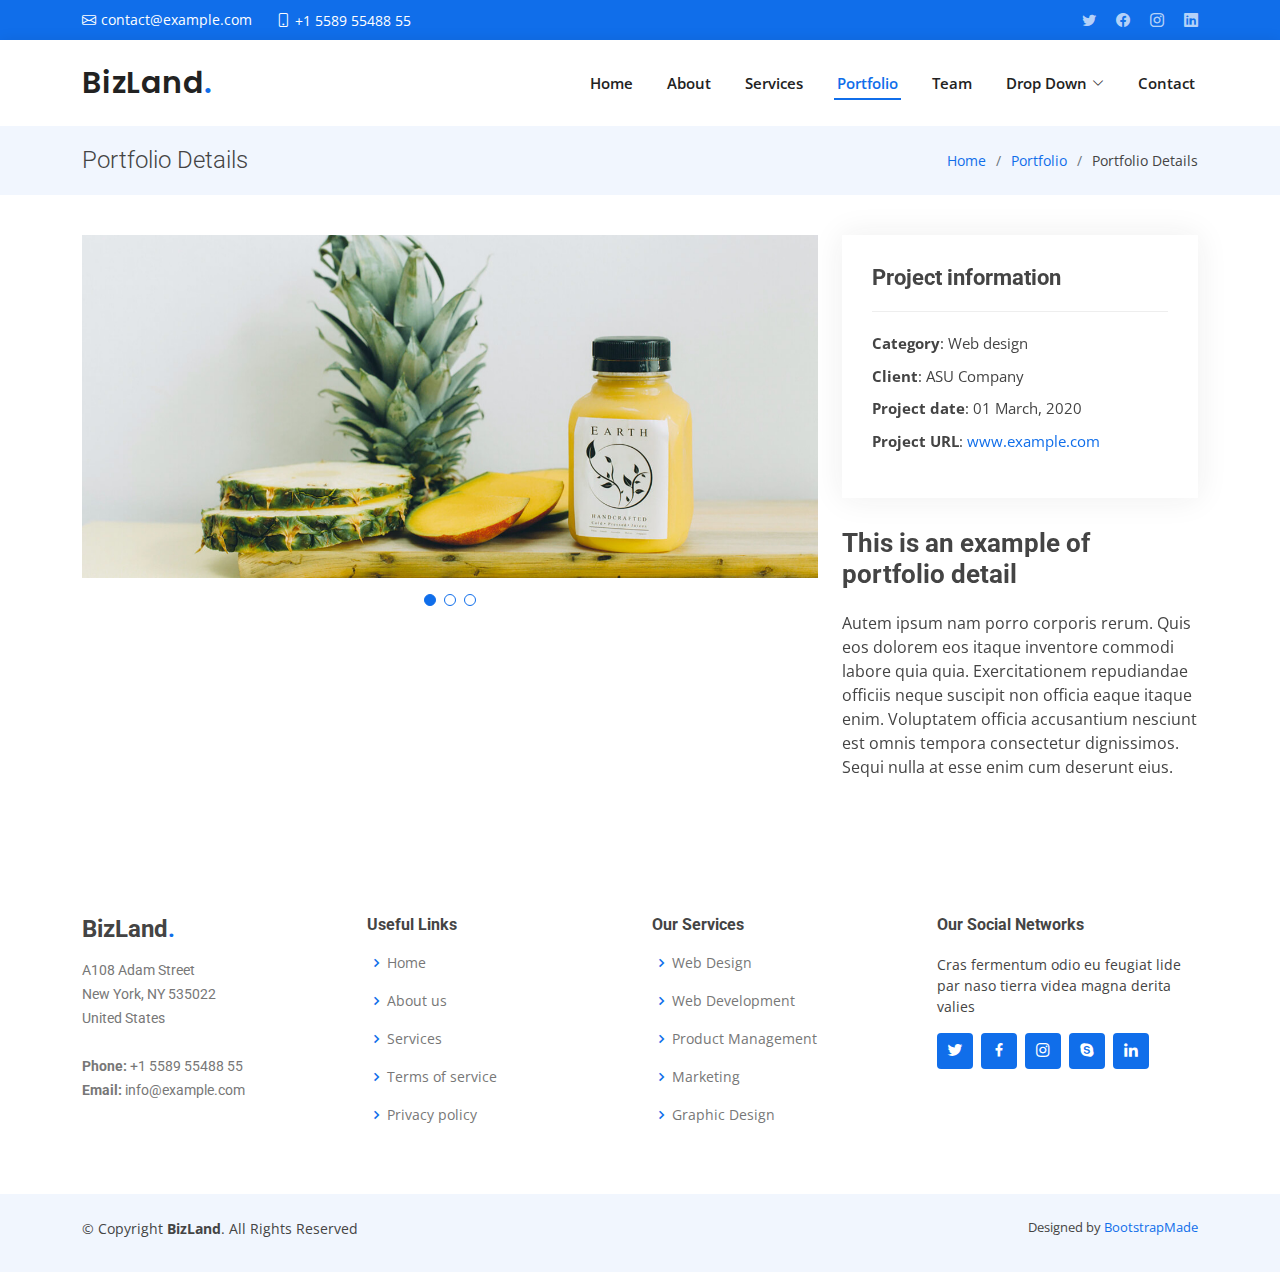
==== docs/portfolio-details.html @ 3b8ade5c "Everything added to docs" ====
<!DOCTYPE html>
<html lang="en">

<head>
  <meta charset="utf-8">
  <meta content="width=device-width, initial-scale=1.0" name="viewport">

  <title>Portfolio Details - BizLand Bootstrap Template</title>
  <meta content="" name="description">
  <meta content="" name="keywords">

  <!-- Favicons -->
  <link href="assets/img/favicon.png" rel="icon">
  <link href="assets/img/apple-touch-icon.png" rel="apple-touch-icon">

  <!-- Google Fonts -->
  <link href="https://fonts.googleapis.com/css?family=Open+Sans:300,300i,400,400i,600,600i,700,700i|Roboto:300,300i,400,400i,500,500i,600,600i,700,700i|Poppins:300,300i,400,400i,500,500i,600,600i,700,700i" rel="stylesheet">

  <!-- Vendor CSS Files -->
  <link href="assets/vendor/aos/aos.css" rel="stylesheet">
  <link href="assets/vendor/bootstrap/css/bootstrap.min.css" rel="stylesheet">
  <link href="assets/vendor/bootstrap-icons/bootstrap-icons.css" rel="stylesheet">
  <link href="assets/vendor/boxicons/css/boxicons.min.css" rel="stylesheet">
  <link href="assets/vendor/glightbox/css/glightbox.min.css" rel="stylesheet">
  <link href="assets/vendor/swiper/swiper-bundle.min.css" rel="stylesheet">

  <!-- Template Main CSS File -->
  <link href="assets/css/style.css" rel="stylesheet">

  <!-- =======================================================
  * Template Name: BizLand - v3.8.1
  * Template URL: https://bootstrapmade.com/bizland-bootstrap-business-template/
  * Author: BootstrapMade.com
  * License: https://bootstrapmade.com/license/
  ======================================================== -->
</head>

<body>

  <!-- ======= Top Bar ======= -->
  <section id="topbar" class="d-flex align-items-center">
    <div class="container d-flex justify-content-center justify-content-md-between">
      <div class="contact-info d-flex align-items-center">
        <i class="bi bi-envelope d-flex align-items-center"><a href="mailto:contact@example.com">contact@example.com</a></i>
        <i class="bi bi-phone d-flex align-items-center ms-4"><span>+1 5589 55488 55</span></i>
      </div>
      <div class="social-links d-none d-md-flex align-items-center">
        <a href="#" class="twitter"><i class="bi bi-twitter"></i></a>
        <a href="#" class="facebook"><i class="bi bi-facebook"></i></a>
        <a href="#" class="instagram"><i class="bi bi-instagram"></i></a>
        <a href="#" class="linkedin"><i class="bi bi-linkedin"></i></i></a>
      </div>
    </div>
  </section>

  <!-- ======= Header ======= -->
  <header id="header" class="d-flex align-items-center">
    <div class="container d-flex align-items-center justify-content-between">

      <h1 class="logo"><a href="index.html">BizLand<span>.</span></a></h1>
      <!-- Uncomment below if you prefer to use an image logo -->
      <!-- <a href="index.html" class="logo"><img src="assets/img/logo.png" alt=""></a>-->

      <nav id="navbar" class="navbar">
        <ul>
          <li><a class="nav-link scrollto " href="#hero">Home</a></li>
          <li><a class="nav-link scrollto" href="#about">About</a></li>
          <li><a class="nav-link scrollto" href="#services">Services</a></li>
          <li><a class="nav-link scrollto active" href="#portfolio">Portfolio</a></li>
          <li><a class="nav-link scrollto" href="#team">Team</a></li>
          <li class="dropdown"><a href="#"><span>Drop Down</span> <i class="bi bi-chevron-down"></i></a>
            <ul>
              <li><a href="#">Drop Down 1</a></li>
              <li class="dropdown"><a href="#"><span>Deep Drop Down</span> <i class="bi bi-chevron-right"></i></a>
                <ul>
                  <li><a href="#">Deep Drop Down 1</a></li>
                  <li><a href="#">Deep Drop Down 2</a></li>
                  <li><a href="#">Deep Drop Down 3</a></li>
                  <li><a href="#">Deep Drop Down 4</a></li>
                  <li><a href="#">Deep Drop Down 5</a></li>
                </ul>
              </li>
              <li><a href="#">Drop Down 2</a></li>
              <li><a href="#">Drop Down 3</a></li>
              <li><a href="#">Drop Down 4</a></li>
            </ul>
          </li>
          <li><a class="nav-link scrollto" href="#contact">Contact</a></li>
        </ul>
        <i class="bi bi-list mobile-nav-toggle"></i>
      </nav><!-- .navbar -->

    </div>
  </header><!-- End Header -->

  <main id="main" data-aos="fade-up">

    <!-- ======= Breadcrumbs Section ======= -->
    <section class="breadcrumbs">
      <div class="container">

        <div class="d-flex justify-content-between align-items-center">
          <h2>Portfolio Details</h2>
          <ol>
            <li><a href="index.html">Home</a></li>
            <li><a href="portfolio.html">Portfolio</a></li>
            <li>Portfolio Details</li>
          </ol>
        </div>

      </div>
    </section><!-- Breadcrumbs Section -->

    <!-- ======= Portfolio Details Section ======= -->
    <section id="portfolio-details" class="portfolio-details">
      <div class="container">

        <div class="row gy-4">

          <div class="col-lg-8">
            <div class="portfolio-details-slider swiper">
              <div class="swiper-wrapper align-items-center">

                <div class="swiper-slide">
                  <img src="assets/img/portfolio/portfolio-details-1.jpg" alt="">
                </div>

                <div class="swiper-slide">
                  <img src="assets/img/portfolio/portfolio-details-2.jpg" alt="">
                </div>

                <div class="swiper-slide">
                  <img src="assets/img/portfolio/portfolio-details-3.jpg" alt="">
                </div>

              </div>
              <div class="swiper-pagination"></div>
            </div>
          </div>

          <div class="col-lg-4">
            <div class="portfolio-info">
              <h3>Project information</h3>
              <ul>
                <li><strong>Category</strong>: Web design</li>
                <li><strong>Client</strong>: ASU Company</li>
                <li><strong>Project date</strong>: 01 March, 2020</li>
                <li><strong>Project URL</strong>: <a href="#">www.example.com</a></li>
              </ul>
            </div>
            <div class="portfolio-description">
              <h2>This is an example of portfolio detail</h2>
              <p>
                Autem ipsum nam porro corporis rerum. Quis eos dolorem eos itaque inventore commodi labore quia quia. Exercitationem repudiandae officiis neque suscipit non officia eaque itaque enim. Voluptatem officia accusantium nesciunt est omnis tempora consectetur dignissimos. Sequi nulla at esse enim cum deserunt eius.
              </p>
            </div>
          </div>

        </div>

      </div>
    </section><!-- End Portfolio Details Section -->

  </main><!-- End #main -->

  <!-- ======= Footer ======= -->
  <footer id="footer">

    <!-- <div class="footer-newsletter">
      <div class="container">
        <div class="row justify-content-center">
          <div class="col-lg-6">
            <h4>Join Our Newsletter</h4>
            <p>Tamen quem nulla quae legam multos aute sint culpa legam noster magna</p>
            <form action="" method="post">
              <input type="email" name="email"><input type="submit" value="Subscribe">
            </form>
          </div>
        </div>
      </div>
    </div> -->

    <div class="footer-top">
      <div class="container">
        <div class="row">

          <div class="col-lg-3 col-md-6 footer-contact">
            <h3>BizLand<span>.</span></h3>
            <p>
              A108 Adam Street <br>
              New York, NY 535022<br>
              United States <br><br>
              <strong>Phone:</strong> +1 5589 55488 55<br>
              <strong>Email:</strong> info@example.com<br>
            </p>
          </div>

          <div class="col-lg-3 col-md-6 footer-links">
            <h4>Useful Links</h4>
            <ul>
              <li><i class="bx bx-chevron-right"></i> <a href="#">Home</a></li>
              <li><i class="bx bx-chevron-right"></i> <a href="#">About us</a></li>
              <li><i class="bx bx-chevron-right"></i> <a href="#">Services</a></li>
              <li><i class="bx bx-chevron-right"></i> <a href="#">Terms of service</a></li>
              <li><i class="bx bx-chevron-right"></i> <a href="#">Privacy policy</a></li>
            </ul>
          </div>

          <div class="col-lg-3 col-md-6 footer-links">
            <h4>Our Services</h4>
            <ul>
              <li><i class="bx bx-chevron-right"></i> <a href="#">Web Design</a></li>
              <li><i class="bx bx-chevron-right"></i> <a href="#">Web Development</a></li>
              <li><i class="bx bx-chevron-right"></i> <a href="#">Product Management</a></li>
              <li><i class="bx bx-chevron-right"></i> <a href="#">Marketing</a></li>
              <li><i class="bx bx-chevron-right"></i> <a href="#">Graphic Design</a></li>
            </ul>
          </div>

          <div class="col-lg-3 col-md-6 footer-links">
            <h4>Our Social Networks</h4>
            <p>Cras fermentum odio eu feugiat lide par naso tierra videa magna derita valies</p>
            <div class="social-links mt-3">
              <a href="#" class="twitter"><i class="bx bxl-twitter"></i></a>
              <a href="#" class="facebook"><i class="bx bxl-facebook"></i></a>
              <a href="#" class="instagram"><i class="bx bxl-instagram"></i></a>
              <a href="#" class="google-plus"><i class="bx bxl-skype"></i></a>
              <a href="#" class="linkedin"><i class="bx bxl-linkedin"></i></a>
            </div>
          </div>

        </div>
      </div>
    </div>

    <div class="container py-4">
      <div class="copyright">
        &copy; Copyright <strong><span>BizLand</span></strong>. All Rights Reserved
      </div>
      <div class="credits">
        <!-- All the links in the footer should remain intact. -->
        <!-- You can delete the links only if you purchased the pro version. -->
        <!-- Licensing information: https://bootstrapmade.com/license/ -->
        <!-- Purchase the pro version with working PHP/AJAX contact form: https://bootstrapmade.com/bizland-bootstrap-business-template/ -->
        Designed by <a href="https://bootstrapmade.com/">BootstrapMade</a>
      </div>
    </div>
  </footer><!-- End Footer -->

  <div id="preloader"></div>
  <a href="#" class="back-to-top d-flex align-items-center justify-content-center"><i class="bi bi-arrow-up-short"></i></a>

  <!-- Vendor JS Files -->
  <script src="assets/vendor/purecounter/purecounter_vanilla.js"></script>
  <script src="assets/vendor/aos/aos.js"></script>
  <script src="assets/vendor/bootstrap/js/bootstrap.bundle.min.js"></script>
  <script src="assets/vendor/glightbox/js/glightbox.min.js"></script>
  <script src="assets/vendor/isotope-layout/isotope.pkgd.min.js"></script>
  <script src="assets/vendor/swiper/swiper-bundle.min.js"></script>
  <script src="assets/vendor/waypoints/noframework.waypoints.js"></script>
  <script src="assets/vendor/php-email-form/validate.js"></script>

  <!-- Template Main JS File -->
  <script src="assets/js/main.js"></script>

</body>

</html>
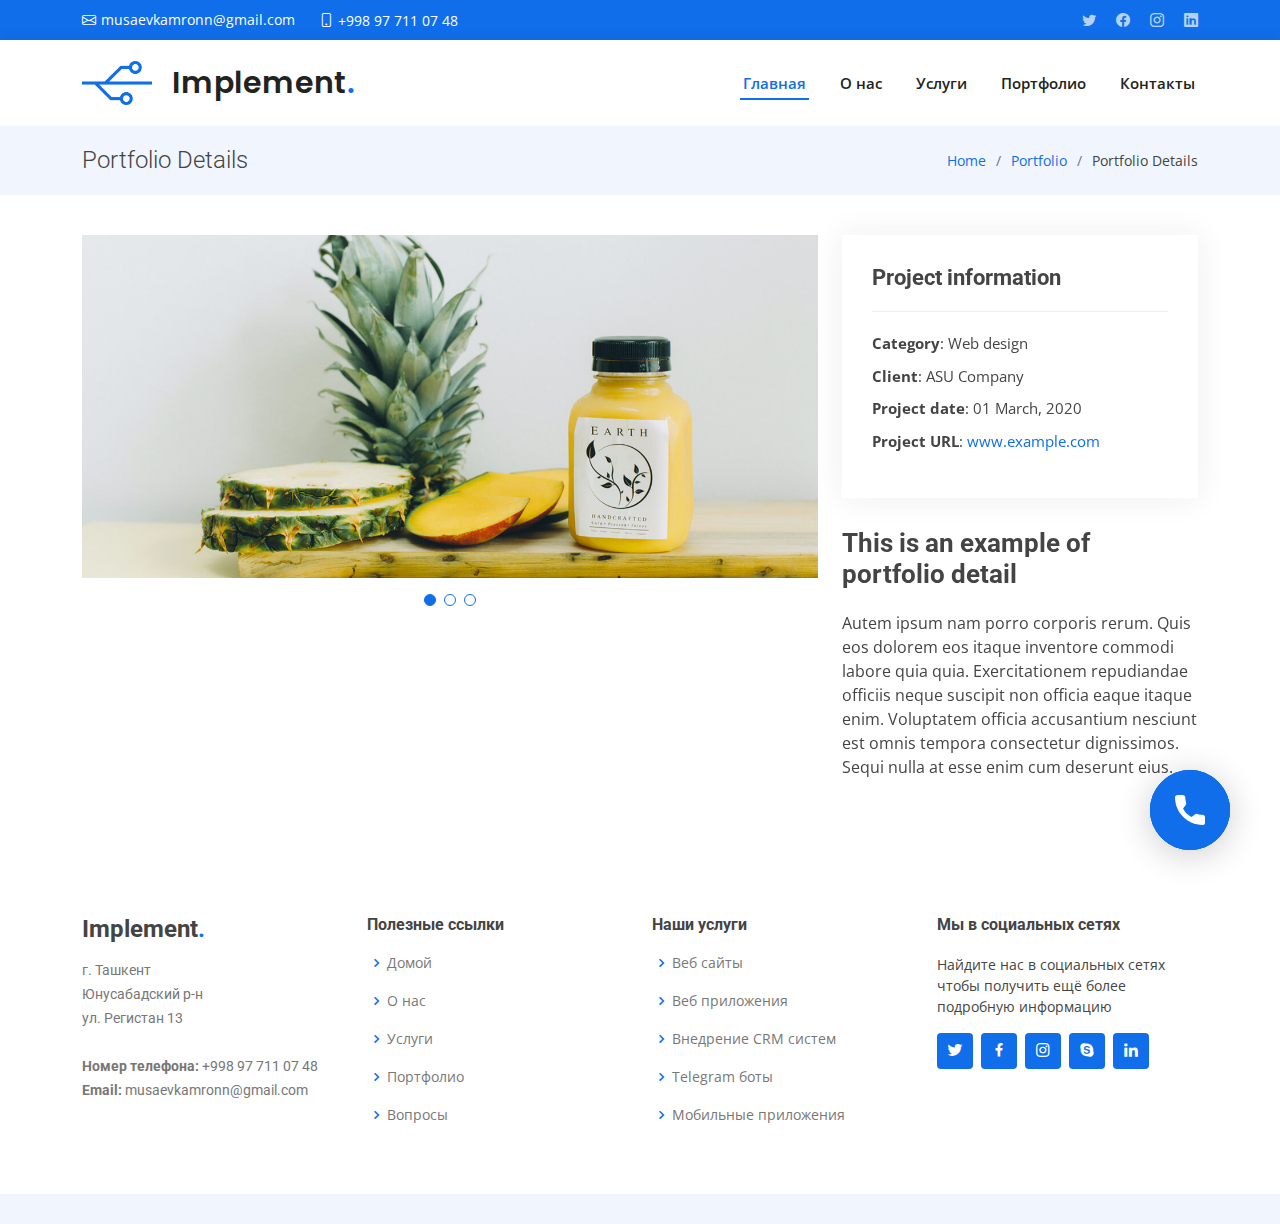
==== commit 683d5618: "form changed" ====
--- a/docs/portfolio-details.html
+++ b/docs/portfolio-details.html
@@ -5,12 +5,12 @@
   <meta charset="utf-8">
   <meta content="width=device-width, initial-scale=1.0" name="viewport">
 
-  <title>Portfolio Details - BizLand Bootstrap Template</title>
+  <title>Портфолио</title>
   <meta content="" name="description">
   <meta content="" name="keywords">
 
   <!-- Favicons -->
-  <link href="assets/img/favicon.png" rel="icon">
+  <link href="assets/img/impllogoblue-transformed.png" rel="icon">
   <link href="assets/img/apple-touch-icon.png" rel="apple-touch-icon">
 
   <!-- Google Fonts -->
@@ -24,6 +24,8 @@
   <link href="assets/vendor/glightbox/css/glightbox.min.css" rel="stylesheet">
   <link href="assets/vendor/swiper/swiper-bundle.min.css" rel="stylesheet">
 
+  <!-- <link rel="stylesheet" href="https://cdn.jsdelivr.net/npm/bootstrap@4.0.0/dist/css/bootstrap.min.css" integrity="sha384-Gn5384xqQ1aoWXA+058RXPxPg6fy4IWvTNh0E263XmFcJlSAwiGgFAW/dAiS6JXm" crossorigin="anonymous"> -->
+
   <!-- Template Main CSS File -->
   <link href="assets/css/style.css" rel="stylesheet">
 
@@ -41,8 +43,8 @@
   <section id="topbar" class="d-flex align-items-center">
     <div class="container d-flex justify-content-center justify-content-md-between">
       <div class="contact-info d-flex align-items-center">
-        <i class="bi bi-envelope d-flex align-items-center"><a href="mailto:contact@example.com">contact@example.com</a></i>
-        <i class="bi bi-phone d-flex align-items-center ms-4"><span>+1 5589 55488 55</span></i>
+        <i class="bi bi-envelope d-flex align-items-center"><a href="mailto:contact@example.com">musaevkamronn@gmail.com</a></i>
+        <i class="bi bi-phone d-flex align-items-center ms-4"><span>+998 97 711 07 48</span></i>
       </div>
       <div class="social-links d-none d-md-flex align-items-center">
         <a href="#" class="twitter"><i class="bi bi-twitter"></i></a>
@@ -56,19 +58,34 @@
   <!-- ======= Header ======= -->
   <header id="header" class="d-flex align-items-center">
     <div class="container d-flex align-items-center justify-content-between">
-
-      <h1 class="logo"><a href="index.html">BizLand<span>.</span></a></h1>
+      <div class="d-flex flex-row align-items-center">
+        <img src = "assets/img/impllogoblue-transformed.png" style = "height: 70px; margin-right: 20px;">
+        <h1 class="logo"><a href="index.html">Implement<span>.</span></a></h1>
+      </div>
       <!-- Uncomment below if you prefer to use an image logo -->
       <!-- <a href="index.html" class="logo"><img src="assets/img/logo.png" alt=""></a>-->
-
+      <!-- <button>Click</button> -->
+      <button class="pulse-button" data-toggle="modal" data-target="#exampleModal">
+        <span class="pulse-button__icon">
+
+        </span>
+    
+        <span class="pulse-button__text">
+          Закажите звонок
+        </span>
+    
+        <span class="pulse-button__rings"></span>
+        <span class="pulse-button__rings"></span>
+        <span class="pulse-button__rings"></span>
+      </button>
       <nav id="navbar" class="navbar">
         <ul>
-          <li><a class="nav-link scrollto " href="#hero">Home</a></li>
-          <li><a class="nav-link scrollto" href="#about">About</a></li>
-          <li><a class="nav-link scrollto" href="#services">Services</a></li>
-          <li><a class="nav-link scrollto active" href="#portfolio">Portfolio</a></li>
-          <li><a class="nav-link scrollto" href="#team">Team</a></li>
-          <li class="dropdown"><a href="#"><span>Drop Down</span> <i class="bi bi-chevron-down"></i></a>
+          <li><a class="nav-link scrollto active" href="#hero">Главная</a></li>
+          <li><a class="nav-link scrollto" href="#about">О нас</a></li>
+          <li><a class="nav-link scrollto" href="#services">Услуги</a></li>
+          <li><a class="nav-link scrollto " href="#portfolio">Портфолио</a></li>
+          <!-- <li><a class="nav-link scrollto" href="#team">Команда</a></li> -->
+          <!-- <li class="dropdown"><a href="#"><span>Drop Down</span> <i class="bi bi-chevron-down"></i></a>
             <ul>
               <li><a href="#">Drop Down 1</a></li>
               <li class="dropdown"><a href="#"><span>Deep Drop Down</span> <i class="bi bi-chevron-right"></i></a>
@@ -84,8 +101,8 @@
               <li><a href="#">Drop Down 3</a></li>
               <li><a href="#">Drop Down 4</a></li>
             </ul>
-          </li>
-          <li><a class="nav-link scrollto" href="#contact">Contact</a></li>
+          </li> -->
+          <li><a class="nav-link scrollto" href="#contact">Контакты</a></li>
         </ul>
         <i class="bi bi-list mobile-nav-toggle"></i>
       </nav><!-- .navbar -->
@@ -185,41 +202,41 @@
         <div class="row">
 
           <div class="col-lg-3 col-md-6 footer-contact">
-            <h3>BizLand<span>.</span></h3>
+            <h3>Implement<span>.</span></h3>
             <p>
-              A108 Adam Street <br>
-              New York, NY 535022<br>
-              United States <br><br>
-              <strong>Phone:</strong> +1 5589 55488 55<br>
-              <strong>Email:</strong> info@example.com<br>
+              г. Ташкент <br>
+              Юнусабадский р-н<br>
+              ул. Регистан 13 <br><br>
+              <strong>Номер телефона:</strong> +998 97 711 07 48<br>
+              <strong>Email:</strong> musaevkamronn@gmail.com<br>
             </p>
           </div>
 
           <div class="col-lg-3 col-md-6 footer-links">
-            <h4>Useful Links</h4>
+            <h4>Полезные ссылки</h4>
             <ul>
-              <li><i class="bx bx-chevron-right"></i> <a href="#">Home</a></li>
-              <li><i class="bx bx-chevron-right"></i> <a href="#">About us</a></li>
-              <li><i class="bx bx-chevron-right"></i> <a href="#">Services</a></li>
-              <li><i class="bx bx-chevron-right"></i> <a href="#">Terms of service</a></li>
-              <li><i class="bx bx-chevron-right"></i> <a href="#">Privacy policy</a></li>
+              <li><i class="bx bx-chevron-right"></i> <a href="#">Домой</a></li>
+              <li><i class="bx bx-chevron-right"></i> <a href="#about">О нас</a></li>
+              <li><i class="bx bx-chevron-right"></i> <a href="#services">Услуги</a></li>
+              <li><i class="bx bx-chevron-right"></i> <a href="#portfolio">Портфолио</a></li>
+              <li><i class="bx bx-chevron-right"></i> <a href="#faq">Вопросы</a></li>
             </ul>
           </div>
 
           <div class="col-lg-3 col-md-6 footer-links">
-            <h4>Our Services</h4>
+            <h4>Наши услуги</h4>
             <ul>
-              <li><i class="bx bx-chevron-right"></i> <a href="#">Web Design</a></li>
-              <li><i class="bx bx-chevron-right"></i> <a href="#">Web Development</a></li>
-              <li><i class="bx bx-chevron-right"></i> <a href="#">Product Management</a></li>
-              <li><i class="bx bx-chevron-right"></i> <a href="#">Marketing</a></li>
-              <li><i class="bx bx-chevron-right"></i> <a href="#">Graphic Design</a></li>
+              <li><i class="bx bx-chevron-right"></i> <a href="#">Веб сайты</a></li>
+              <li><i class="bx bx-chevron-right"></i> <a href="#">Веб приложения</a></li>
+              <li><i class="bx bx-chevron-right"></i> <a href="#">Внедрение CRM систем</a></li>
+              <li><i class="bx bx-chevron-right"></i> <a href="#">Telegram боты</a></li>
+              <li><i class="bx bx-chevron-right"></i> <a href="#">Мобильные приложения</a></li>
             </ul>
           </div>
 
           <div class="col-lg-3 col-md-6 footer-links">
-            <h4>Our Social Networks</h4>
-            <p>Cras fermentum odio eu feugiat lide par naso tierra videa magna derita valies</p>
+            <h4>Мы в социальных сетях</h4>
+            <p>Найдите нас в социальных сетях чтобы получить ещё более подробную информацию</p>
             <div class="social-links mt-3">
               <a href="#" class="twitter"><i class="bx bxl-twitter"></i></a>
               <a href="#" class="facebook"><i class="bx bxl-facebook"></i></a>
@@ -233,22 +250,61 @@
       </div>
     </div>
 
-    <div class="container py-4">
+    <!-- <div class="container py-4">
       <div class="copyright">
         &copy; Copyright <strong><span>BizLand</span></strong>. All Rights Reserved
       </div>
       <div class="credits">
-        <!-- All the links in the footer should remain intact. -->
-        <!-- You can delete the links only if you purchased the pro version. -->
-        <!-- Licensing information: https://bootstrapmade.com/license/ -->
-        <!-- Purchase the pro version with working PHP/AJAX contact form: https://bootstrapmade.com/bizland-bootstrap-business-template/ -->
+        All the links in the footer should remain intact.
+        You can delete the links only if you purchased the pro version.
+        Licensing information: https://bootstrapmade.com/license/
+        Purchase the pro version with working PHP/AJAX contact form: https://bootstrapmade.com/bizland-bootstrap-business-template/
         Designed by <a href="https://bootstrapmade.com/">BootstrapMade</a>
       </div>
-    </div>
+    </div> -->
   </footer><!-- End Footer -->
 
   <div id="preloader"></div>
   <a href="#" class="back-to-top d-flex align-items-center justify-content-center"><i class="bi bi-arrow-up-short"></i></a>
+
+  <!-- Order call Modal -->
+  <div class="modal fade" id="exampleModal" tabindex="-1" role="dialog" aria-labelledby="exampleModalLabel" aria-hidden="true">
+    <div class="modal-dialog" role="document">
+      <div class="modal-content">
+        <div class="modal-header">
+          <h5 class="modal-title" id="exampleModalLabel">Закажите звонок</h5>
+          <!-- <button type="button" class="close" data-dismiss="modal" aria-label="Close"> -->
+            <!-- <span aria-hidden="true">&times;</span> -->
+          </button>
+        </div>
+        <div class="modal-body">
+          <p style = "margin-bottom: 1rem; font-size: small;">Оставьте свои контактные данные чтобы мы могли связаться с вами.</p>
+            <div class="col-lg-20">
+              <form action="forms/contact.php" method="post" role="form" class="php-email-form">
+                <div class="row">
+                  <div class="col form-group" style="padding-right: 0.5rem; margin-bottom: 1rem;">
+                    <input type="text" name="name" class="form-control" id="name" placeholder="Имя" required>
+                  </div>
+                  <div class="col form-group" style="padding-left: 0.5rem; margin-bottom: 1rem;">
+                    <input type="phonenumber" class="form-control" name="phonenumber" id="phonenumber" placeholder="Номер телефона" required>
+                  </div>
+                </div>
+                <!-- <div class="form-group">
+                  <input type="text" class="form-control" name="subject" id="subject" placeholder="Subject" required>
+                </div> -->
+                <div class="form-group">
+                  <textarea class="form-control" name="message" rows="7" placeholder="Введите сообщение" required></textarea>
+                </div>
+              </form>
+            </div>
+        </div>
+        <div class="modal-footer">
+          <button type="button" class="btn btn-secondary" data-dismiss="modal">Отменить</button>
+          <button type="submit" class="btn btn-primary">Отправить</button>
+        </div>
+      </div>
+    </div>
+  </div>
 
   <!-- Vendor JS Files -->
   <script src="assets/vendor/purecounter/purecounter_vanilla.js"></script>
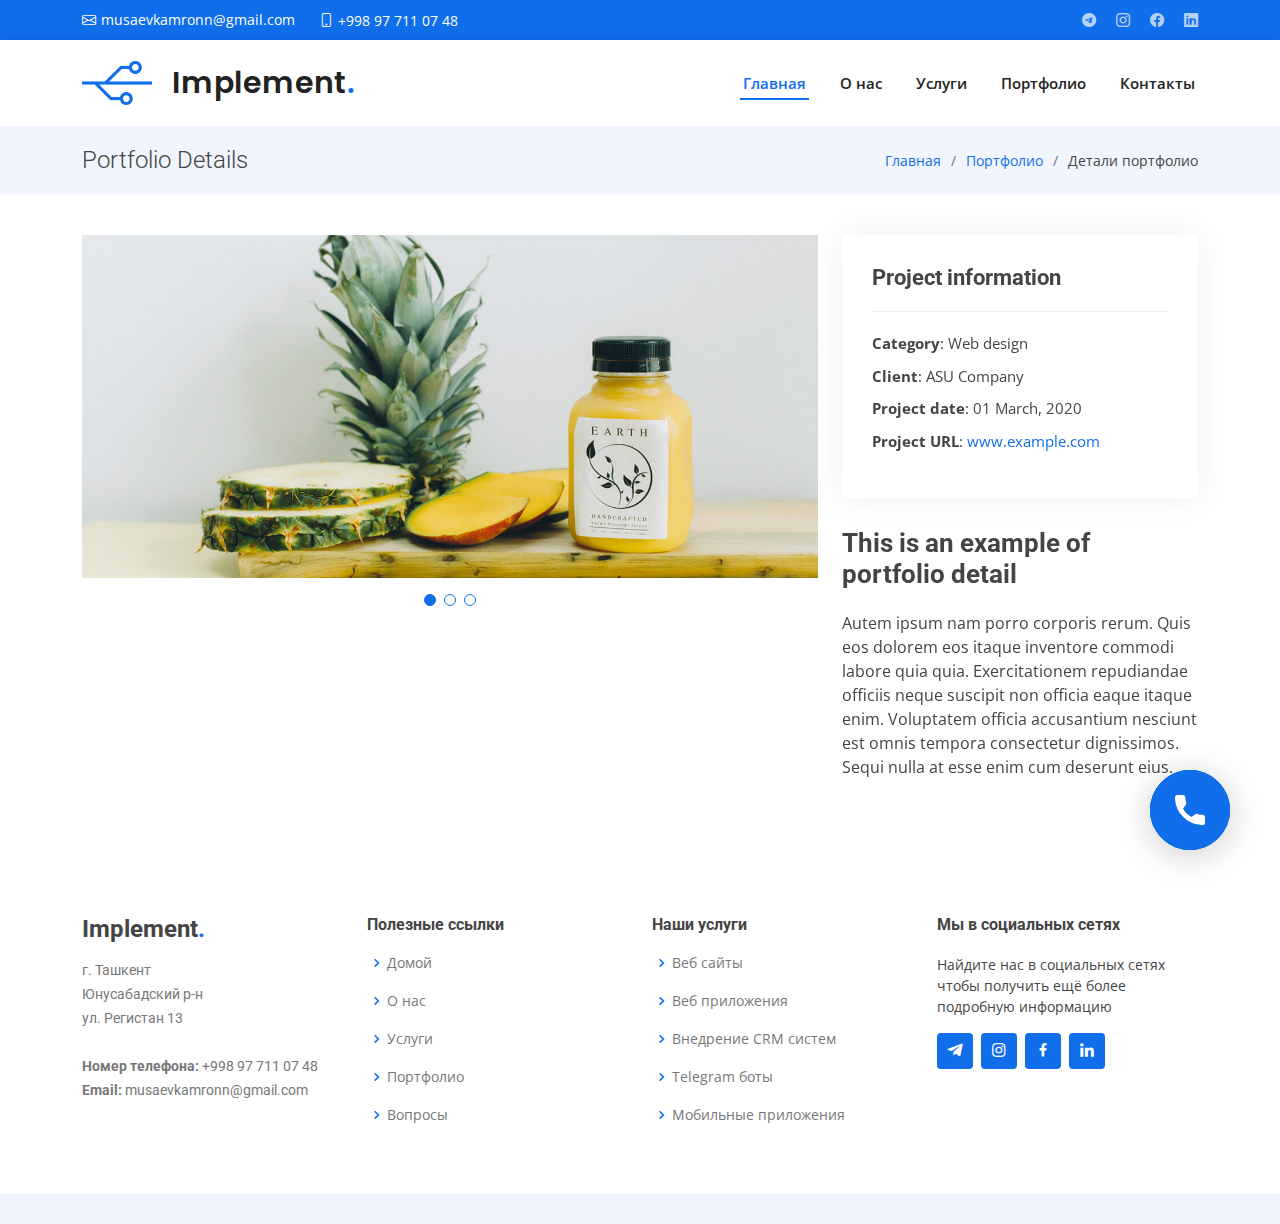
==== commit fc7ef788: "form changed" ====
--- a/docs/portfolio-details.html
+++ b/docs/portfolio-details.html
@@ -47,9 +47,9 @@
         <i class="bi bi-phone d-flex align-items-center ms-4"><span>+998 97 711 07 48</span></i>
       </div>
       <div class="social-links d-none d-md-flex align-items-center">
-        <a href="#" class="twitter"><i class="bi bi-twitter"></i></a>
+        <a href="#" class="telegram"><i class="bi bi-telegram"></i></a>
+        <a href="#" class="instagram"><i class="bi bi-instagram"></i></a>
         <a href="#" class="facebook"><i class="bi bi-facebook"></i></a>
-        <a href="#" class="instagram"><i class="bi bi-instagram"></i></a>
         <a href="#" class="linkedin"><i class="bi bi-linkedin"></i></i></a>
       </div>
     </div>
@@ -119,9 +119,9 @@
         <div class="d-flex justify-content-between align-items-center">
           <h2>Portfolio Details</h2>
           <ol>
-            <li><a href="index.html">Home</a></li>
-            <li><a href="portfolio.html">Portfolio</a></li>
-            <li>Portfolio Details</li>
+            <li><a href="index.html">Главная</a></li>
+            <li><a href="index.html#portfolio">Портфолио</a></li>
+            <li>Детали портфолио</li>
           </ol>
         </div>
 
@@ -238,10 +238,9 @@
             <h4>Мы в социальных сетях</h4>
             <p>Найдите нас в социальных сетях чтобы получить ещё более подробную информацию</p>
             <div class="social-links mt-3">
-              <a href="#" class="twitter"><i class="bx bxl-twitter"></i></a>
+              <a href="#" class="telegram"><i class="bx bxl-telegram"></i></a>
+              <a href="#" class="instagram"><i class="bx bxl-instagram"></i></a>
               <a href="#" class="facebook"><i class="bx bxl-facebook"></i></a>
-              <a href="#" class="instagram"><i class="bx bxl-instagram"></i></a>
-              <a href="#" class="google-plus"><i class="bx bxl-skype"></i></a>
               <a href="#" class="linkedin"><i class="bx bxl-linkedin"></i></a>
             </div>
           </div>
--- a/docs/assets/css/style.css
+++ b/docs/assets/css/style.css
@@ -506,7 +506,7 @@
 #hero {
   width: 100%;
   height: 75vh;
-  background: url("../img/hero-bg.jpg") top left;
+  background: url("../img/arch-bg.jpeg") top left;
   background-size: cover;
   position: relative;
 }
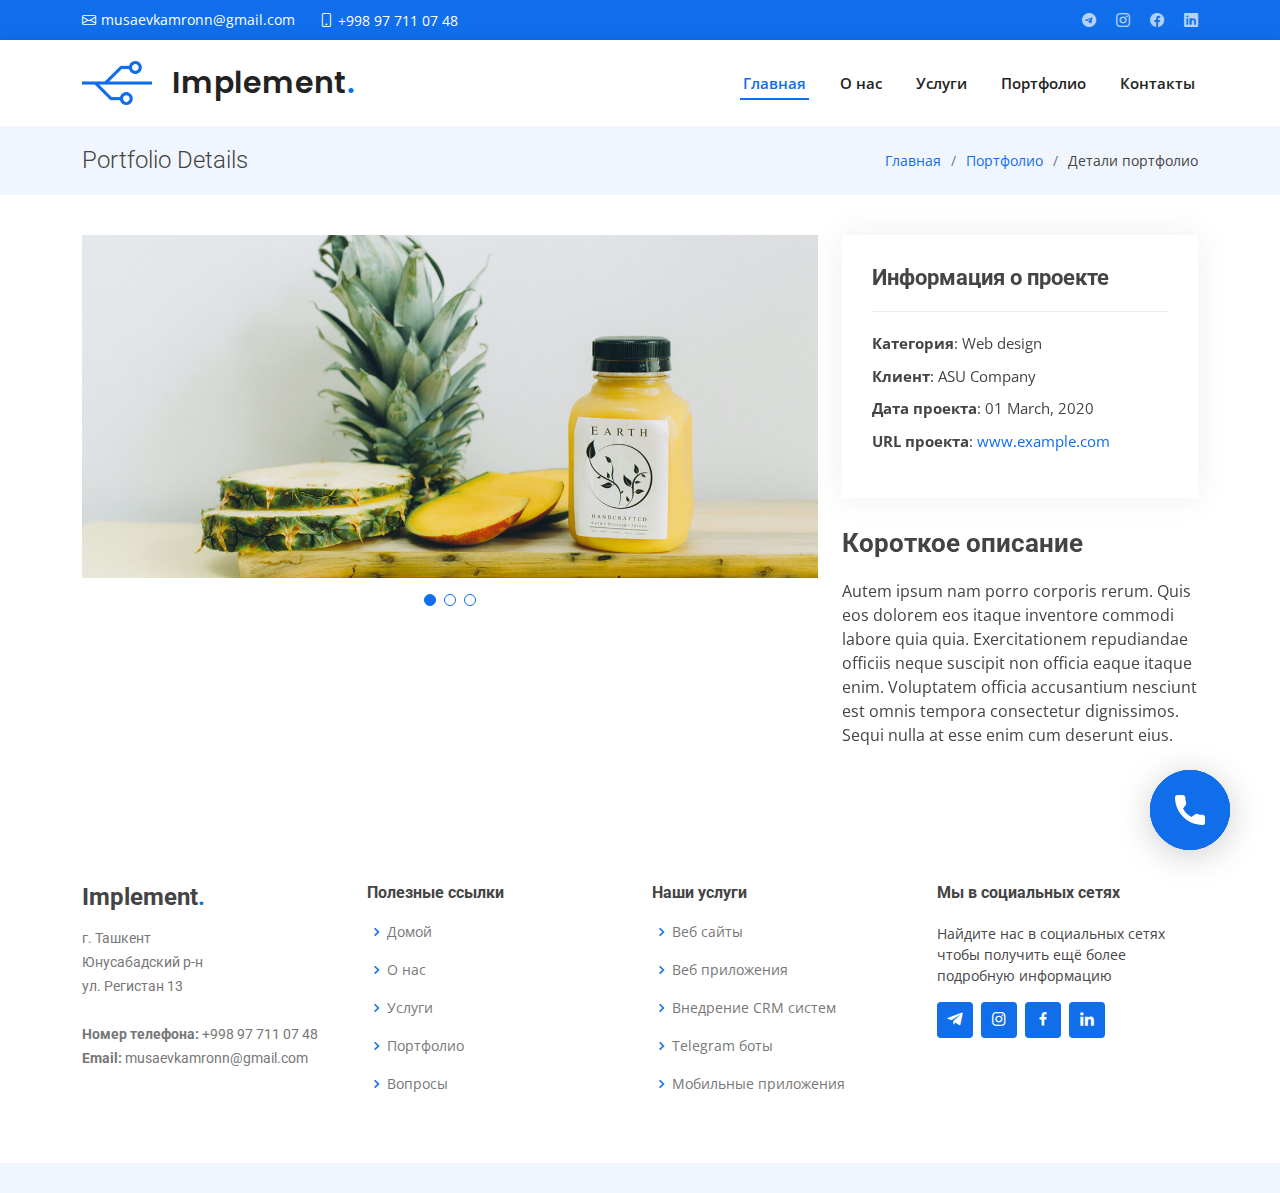
==== commit 66882bfc: "form changed" ====
--- a/docs/portfolio-details.html
+++ b/docs/portfolio-details.html
@@ -80,10 +80,10 @@
       </button>
       <nav id="navbar" class="navbar">
         <ul>
-          <li><a class="nav-link scrollto active" href="#hero">Главная</a></li>
-          <li><a class="nav-link scrollto" href="#about">О нас</a></li>
-          <li><a class="nav-link scrollto" href="#services">Услуги</a></li>
-          <li><a class="nav-link scrollto " href="#portfolio">Портфолио</a></li>
+          <li><a class="nav-link scrollto active" href="index.html#hero">Главная</a></li>
+          <li><a class="nav-link scrollto" href="index.html#about">О нас</a></li>
+          <li><a class="nav-link scrollto" href="index.html#services">Услуги</a></li>
+          <li><a class="nav-link scrollto " href="index.html#portfolio">Портфолио</a></li>
           <!-- <li><a class="nav-link scrollto" href="#team">Команда</a></li> -->
           <!-- <li class="dropdown"><a href="#"><span>Drop Down</span> <i class="bi bi-chevron-down"></i></a>
             <ul>
@@ -102,7 +102,7 @@
               <li><a href="#">Drop Down 4</a></li>
             </ul>
           </li> -->
-          <li><a class="nav-link scrollto" href="#contact">Контакты</a></li>
+          <li><a class="nav-link scrollto" href="index.html#contact">Контакты</a></li>
         </ul>
         <i class="bi bi-list mobile-nav-toggle"></i>
       </nav><!-- .navbar -->
@@ -157,16 +157,16 @@
 
           <div class="col-lg-4">
             <div class="portfolio-info">
-              <h3>Project information</h3>
+              <h3>Информация о проекте</h3>
               <ul>
-                <li><strong>Category</strong>: Web design</li>
-                <li><strong>Client</strong>: ASU Company</li>
-                <li><strong>Project date</strong>: 01 March, 2020</li>
-                <li><strong>Project URL</strong>: <a href="#">www.example.com</a></li>
+                <li><strong>Категория</strong>: Web design</li>
+                <li><strong>Клиент</strong>: ASU Company</li>
+                <li><strong>Дата проекта</strong>: 01 March, 2020</li>
+                <li><strong>URL проекта</strong>: <a href="#">www.example.com</a></li>
               </ul>
             </div>
             <div class="portfolio-description">
-              <h2>This is an example of portfolio detail</h2>
+              <h2>Короткое описание</h2>
               <p>
                 Autem ipsum nam porro corporis rerum. Quis eos dolorem eos itaque inventore commodi labore quia quia. Exercitationem repudiandae officiis neque suscipit non officia eaque itaque enim. Voluptatem officia accusantium nesciunt est omnis tempora consectetur dignissimos. Sequi nulla at esse enim cum deserunt eius.
               </p>
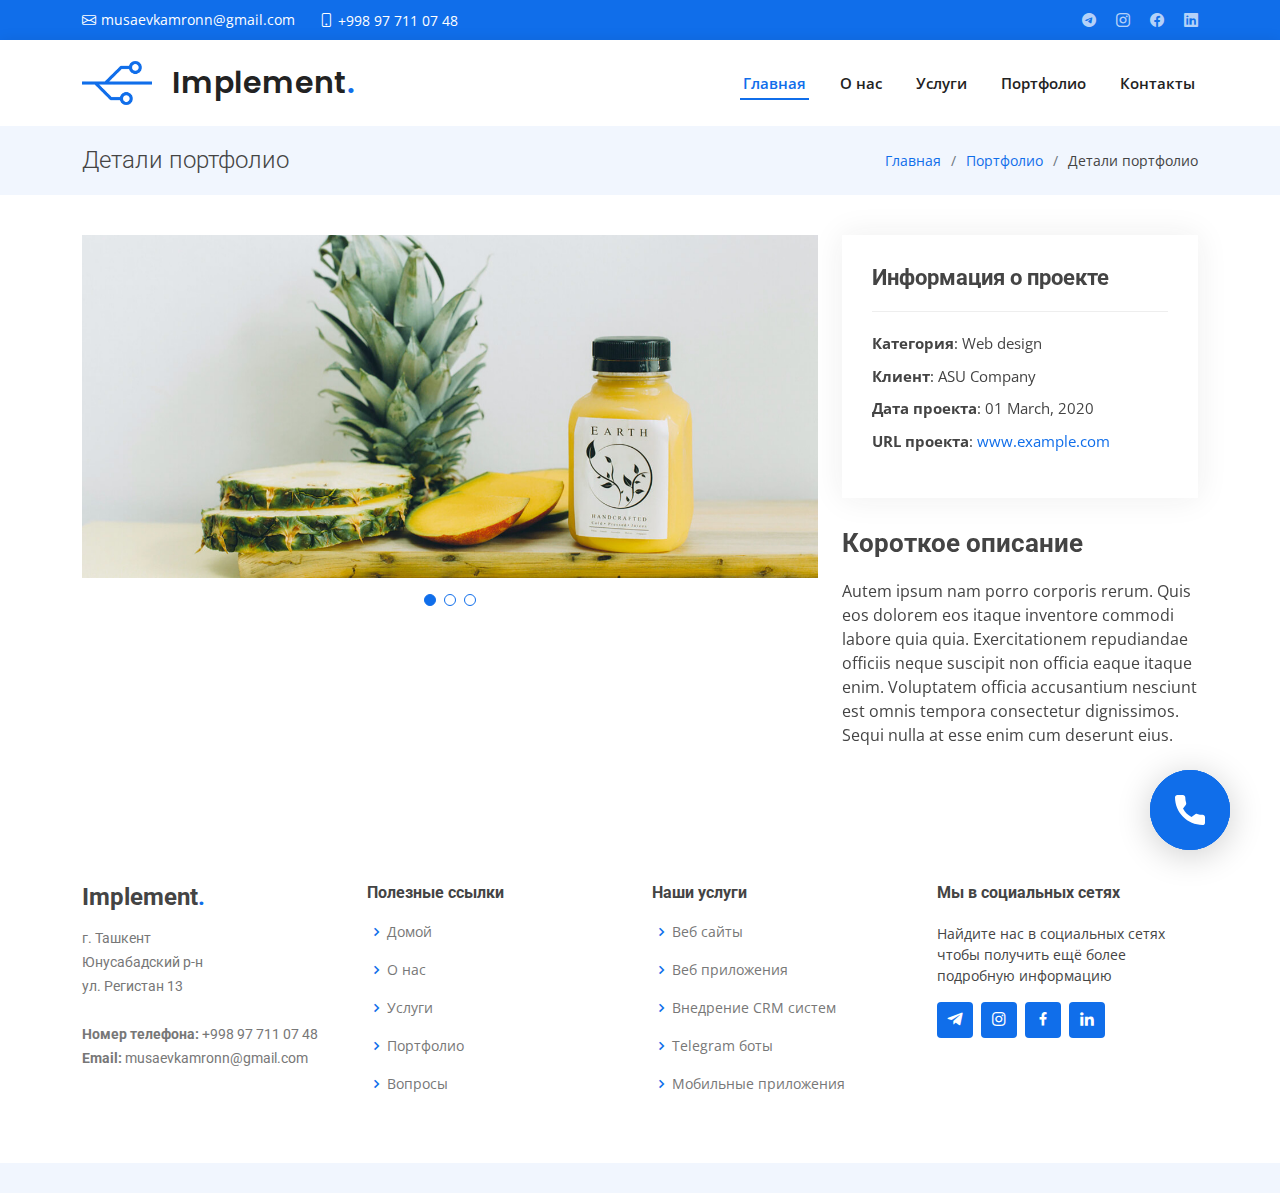
==== commit 264df211: "many things changed" ====
--- a/docs/portfolio-details.html
+++ b/docs/portfolio-details.html
@@ -117,7 +117,7 @@
       <div class="container">
 
         <div class="d-flex justify-content-between align-items-center">
-          <h2>Portfolio Details</h2>
+          <h2>Детали портфолио</h2>
           <ol>
             <li><a href="index.html">Главная</a></li>
             <li><a href="index.html#portfolio">Портфолио</a></li>
--- a/docs/assets/css/style.css
+++ b/docs/assets/css/style.css
@@ -60,6 +60,16 @@
   border: 1px solid #e2eefd;
   border-radius: 0.5rem;
   overflow: hidden;
+}
+
+.team-image{
+  overflow: hidden;
+}
+.team-image img{
+  position: absolute;
+  width: 100%;
+  height: 100%;
+  object-fit: cover;
 }
 
 .service-image img{
